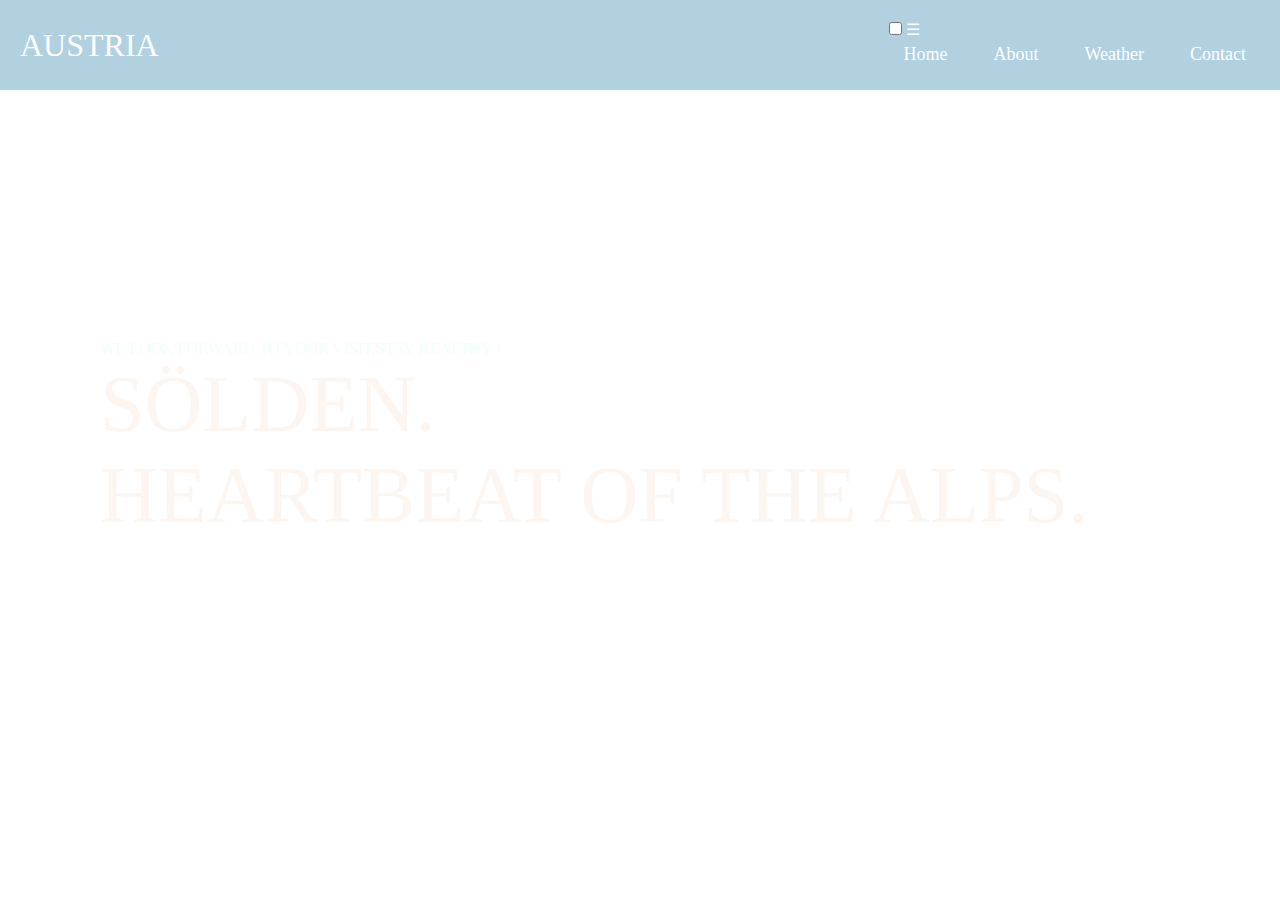
==== index.html @ 9850fa50 "Add files via upload" ====
<!DOCTYPE html>
<html lang="en">
 <head>
 <meta charset="UTF-8" />
 <meta http-equiv="X-UA-Compatible" content="IE=edge" />
 <meta name="viewport" content="width=device-width, initial-scale=1.0" />
 <link rel="stylesheet" href="stylep.css" />
 <title>Solden</title>
 </head>
 
 <body>
 <nav class="navbar">
 <!-- LOGO -->
 <div class="logo">AUSTRIA</div>
 
 <ul class="nav-links">
 
 <input type="checkbox" id="checkbox_toggle" />
 <label for="checkbox_toggle" class="hamburger">&#9776;</label>

 <div class="menu">
 <li><a href="Proiect pt test.html">Home</a></li>
 <li><a href="About.html">About</a></li>
 
 <li><a href="Weather.html">Weather</a></li>
 <li><a href="Contact.html">Contact</a></li>
 </div>
 </ul>
 </nav>
 <p class="container1">WE LOOK FORWARD TO YOUR VISIT,STAY HEALTHY !</p>
 <p class="container2">SÖLDEN.</p>
 <p class="container3">HEARTBEAT OF THE ALPS.</p>
 </body>
</html>
---- stylep.css ----
.container1 {
  text-align: left;
  color: #EFFFFD;
  padding-top: 250px;
margin-left: 100px;
}
.container2 {
  text-align: left;
  color: #FDF6F0;
  padding-top: 1px;
margin-left: 100px;
font-size: 80px;
}
.container3 {
  text-align: left;
  color: #FDF6F0;
margin-left: 100px;
font-size: 80px;

}
 	body {
  background-image: url('Images/45.jpg');
  background-repeat: no-repeat; 
  background-attachment: fixed;
  background-size: cover;
   }

* {
 margin: 0;
 padding: 0;
 box-sizing: border-box;
}
body {
 font-family: cursive;
}
a {
 text-decoration: none;
}
li {
 list-style: none;
}

.navbar {
 display: flex;
 align-items: center;
 justify-content: space-between;
 padding: 20px;
 background-color: #B1D0E0;
 color: #fff;
}
.nav-links a {
 color: #fff;
}

.logo {
 font-size: 32px;
}

.menu {
 display: flex;
 gap: 1em;
 font-size: 18px;
}
.menu li:hover {
 background-color: #4c9e9e;
 border-radius: 5px;
 transition: 0.3s ease;
}
.menu li {
 padding: 5px 14px;
}
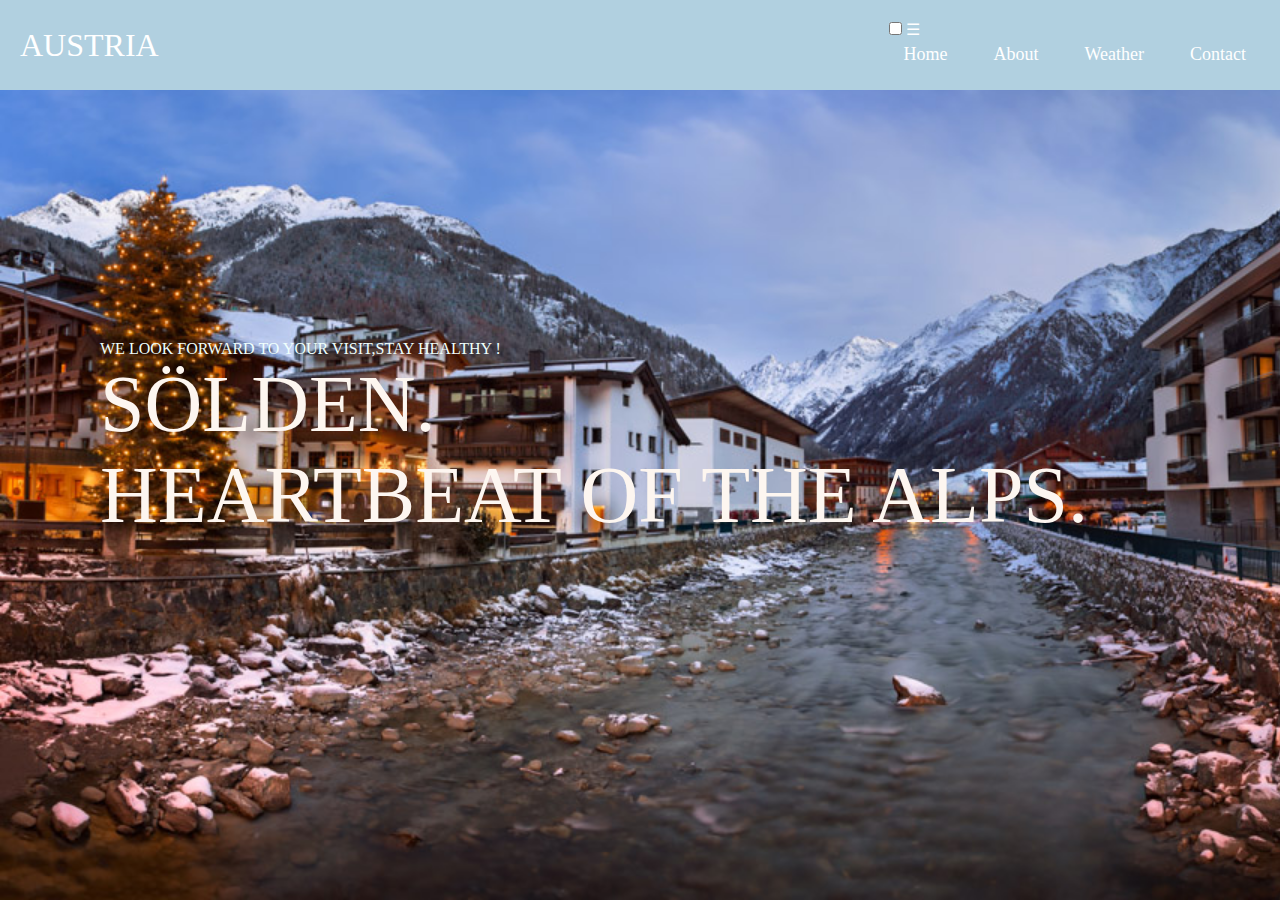
==== commit 51aa4945: "Add files via upload" ====
--- a/index.html
+++ b/index.html
@@ -19,7 +19,7 @@
  <label for="checkbox_toggle" class="hamburger">&#9776;</label>
 
  <div class="menu">
- <li><a href="Proiect pt test.html">Home</a></li>
+ <li><a href="index.html">Home</a></li>
  <li><a href="About.html">About</a></li>
  
  <li><a href="Weather.html">Weather</a></li>
